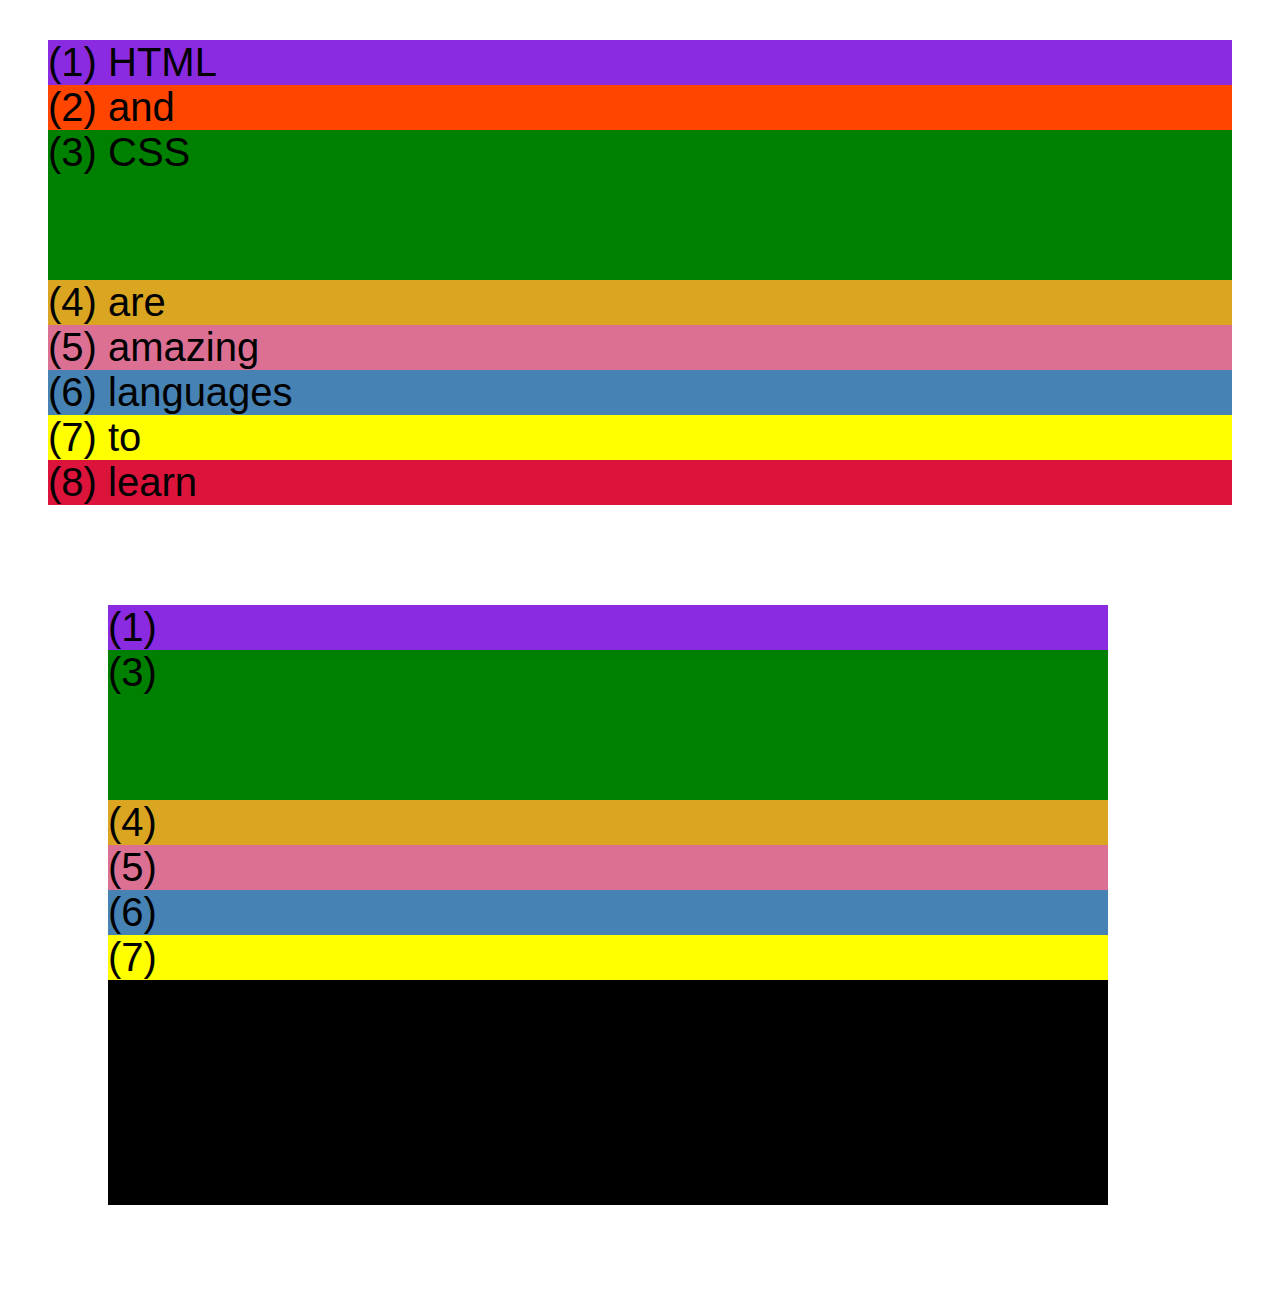
==== css-grid.html @ 27509c00 "Introduction to Flexbox" ====
<!DOCTYPE html>
<html lang="en">
  <head>
    <meta charset="UTF-8" />
    <meta http-equiv="X-UA-Compatible" content="IE=edge" />
    <meta name="viewport" content="width=device-width, initial-scale=1.0" />
    <title>CSS Grid</title>
    <style>
      .el--1 {
        background-color: blueviolet;
      }
      .el--2 {
        background-color: orangered;
      }
      .el--3 {
        background-color: green;
        height: 150px;
      }
      .el--4 {
        background-color: goldenrod;
      }
      .el--5 {
        background-color: palevioletred;
      }
      .el--6 {
        background-color: steelblue;
      }
      .el--7 {
        background-color: yellow;
      }
      .el--8 {
        background-color: crimson;
      }

      .container--1 {
        /* STARTER */
        font-family: sans-serif;
        background-color: #ddd;
        font-size: 40px;
        margin: 40px;

        /* CSS GRID */
      }

      .container--2 {
        /* STARTER */
        font-family: sans-serif;
        background-color: black;
        font-size: 40px;
        margin: 100px;

        width: 1000px;
        height: 600px;

        /* CSS GRID */
      }
    </style>
  </head>
  <body>
    <div class="container--1">
      <div class="el el--1">(1) HTML</div>
      <div class="el el--2">(2) and</div>
      <div class="el el--3">(3) CSS</div>
      <div class="el el--4">(4) are</div>
      <div class="el el--5">(5) amazing</div>
      <div class="el el--6">(6) languages</div>
      <div class="el el--7">(7) to</div>
      <div class="el el--8">(8) learn</div>
    </div>

    <div class="container--2">
      <div class="el el--1">(1)</div>
      <div class="el el--3">(3)</div>
      <div class="el el--4">(4)</div>
      <div class="el el--5">(5)</div>
      <div class="el el--6">(6)</div>
      <div class="el el--7">(7)</div>
    </div>
  </body>
</html>
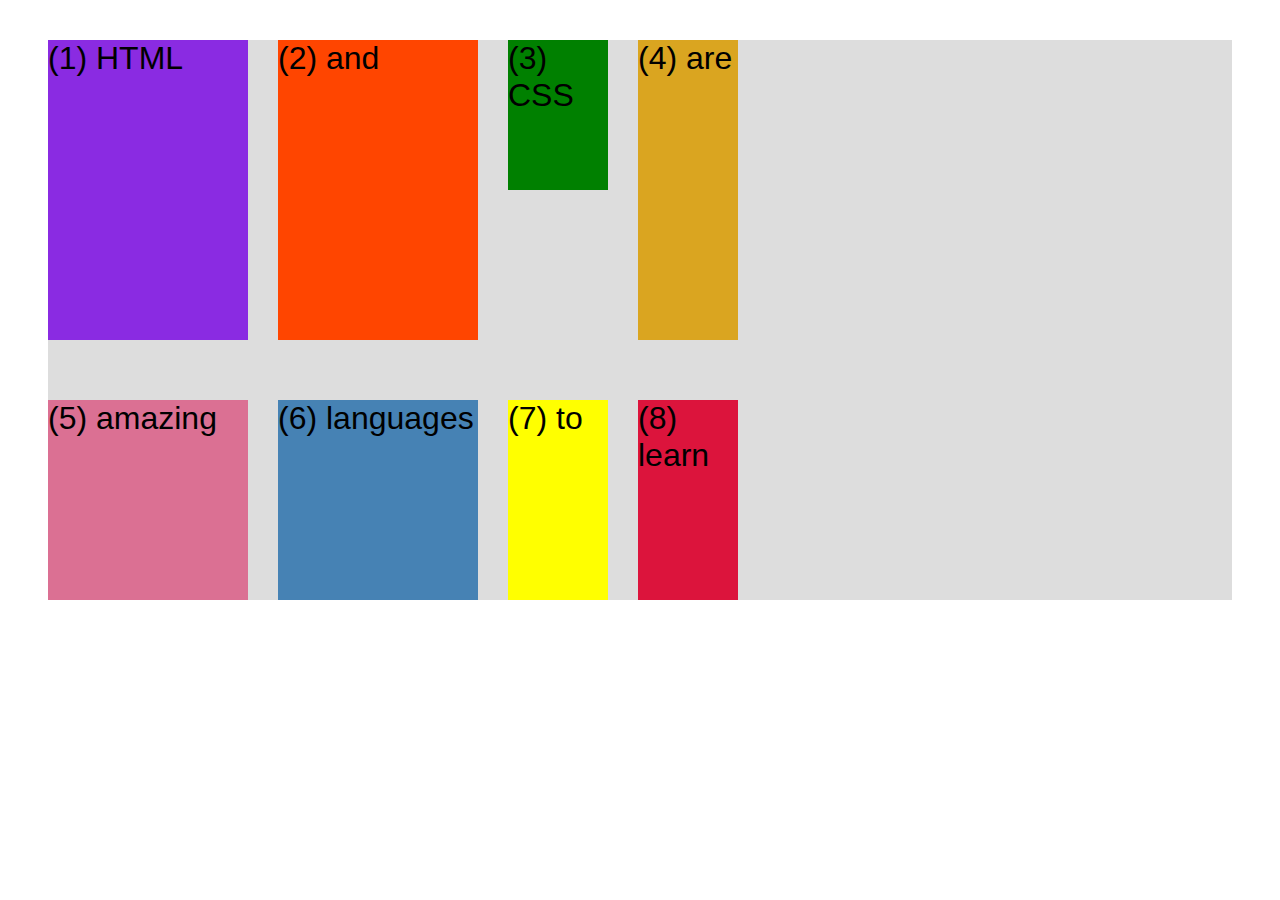
==== commit 6bd15df9: "Introduction to CSS Grid" ====
--- a/css-grid.html
+++ b/css-grid.html
@@ -36,13 +36,22 @@
         /* STARTER */
         font-family: sans-serif;
         background-color: #ddd;
-        font-size: 40px;
+        font-size: 32px;
         margin: 40px;
 
         /* CSS GRID */
+        display: grid;
+        grid-template-columns: 200px 200px 100px 100px;
+        grid-template-rows: 300px 200px;
+
+        /* gap: 30px; */
+        column-gap: 30px;
+        row-gap: 60px;
       }
 
       .container--2 {
+        display: none;
+
         /* STARTER */
         font-family: sans-serif;
         background-color: black;
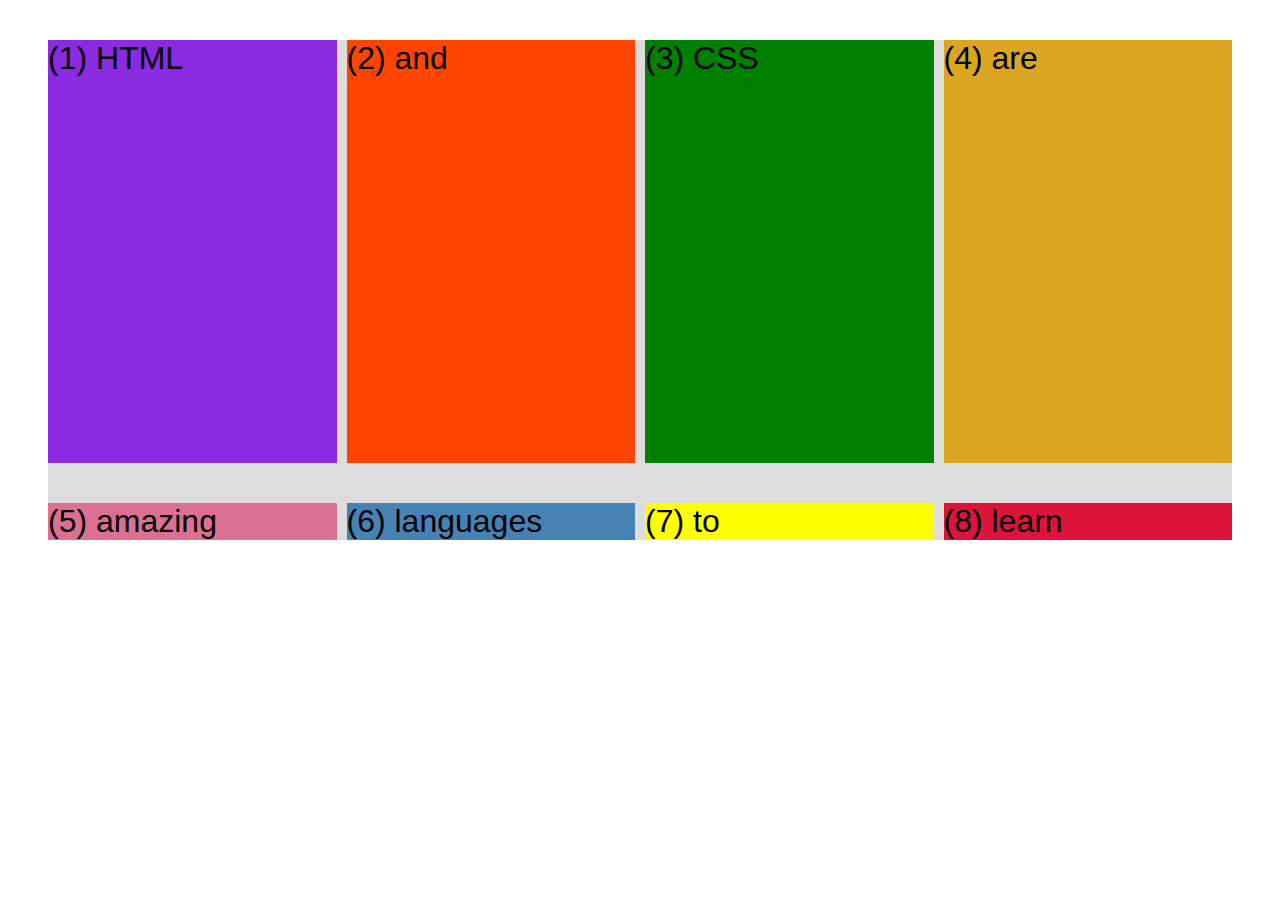
==== commit 0d83fe1c: "Sizing Grid Columns and Rows" ====
--- a/css-grid.html
+++ b/css-grid.html
@@ -14,7 +14,7 @@
       }
       .el--3 {
         background-color: green;
-        height: 150px;
+        /* height: 150px; */
       }
       .el--4 {
         background-color: goldenrod;
@@ -41,12 +41,17 @@
 
         /* CSS GRID */
         display: grid;
-        grid-template-columns: 200px 200px 100px 100px;
-        grid-template-rows: 300px 200px;
+        /* grid-template-columns: 200px 200px 1fr 1fr; */
+        /* grid-template-rows: 300px 200px; */
+        /* grid-template-columns: 1fr 1fr 1fr auto; */
+
+        grid-template-columns: repeat(4, 1fr);
+        grid-template-rows: 1fr auto;
+        height: 500px;
 
         /* gap: 30px; */
-        column-gap: 30px;
-        row-gap: 60px;
+        column-gap: 10px;
+        row-gap: 40px;
       }
 
       .container--2 {
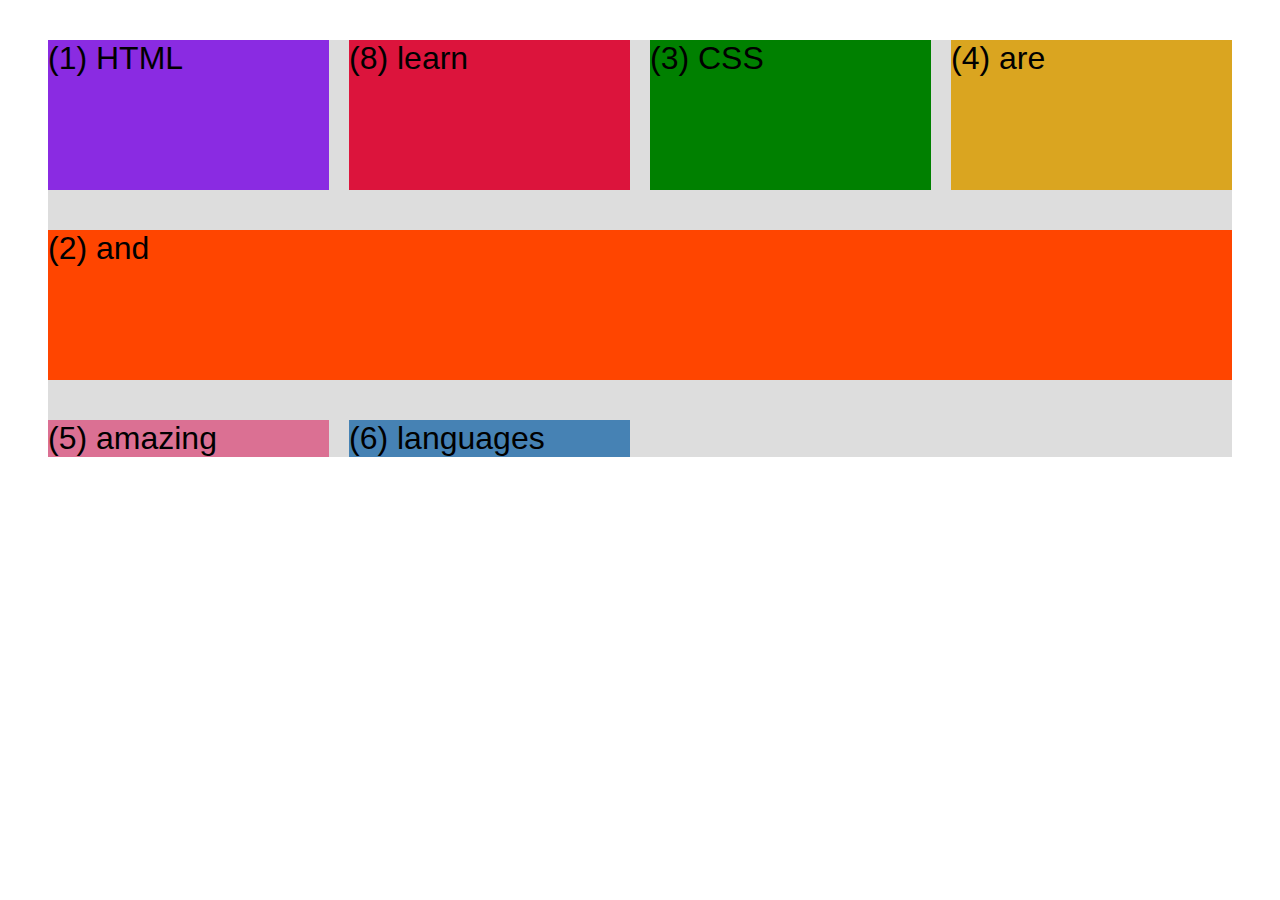
==== commit f19a4f2e: "Placing and panning Grid Items" ====
--- a/css-grid.html
+++ b/css-grid.html
@@ -14,7 +14,7 @@
       }
       .el--3 {
         background-color: green;
-        /* height: 150px; */
+        height: 150px;
       }
       .el--4 {
         background-color: goldenrod;
@@ -46,12 +46,29 @@
         /* grid-template-columns: 1fr 1fr 1fr auto; */
 
         grid-template-columns: repeat(4, 1fr);
-        grid-template-rows: 1fr auto;
-        height: 500px;
+        grid-template-rows: 1fr 1fr;
+        /* height: 500px; */
 
         /* gap: 30px; */
-        column-gap: 10px;
+        column-gap: 20px;
         row-gap: 40px;
+      }
+
+      .el--8 {
+        grid-column: 2 / 3;
+        /* grid-row: 1 / span 2; */
+        grid-row: 1 / 2;
+      }
+
+      .el--2 {
+        /* grid-column: 1 / 4; */
+        /* grid-column: 1 / span 4; */
+        grid-column: 1 / -1;
+        grid-row: 2;
+      }
+
+      .el--6 {
+        /* grid-row: 3 / 5; */
       }
 
       .container--2 {
@@ -78,7 +95,7 @@
       <div class="el el--4">(4) are</div>
       <div class="el el--5">(5) amazing</div>
       <div class="el el--6">(6) languages</div>
-      <div class="el el--7">(7) to</div>
+      <!-- <div class="el el--7">(7) to</div> -->
       <div class="el el--8">(8) learn</div>
     </div>
 
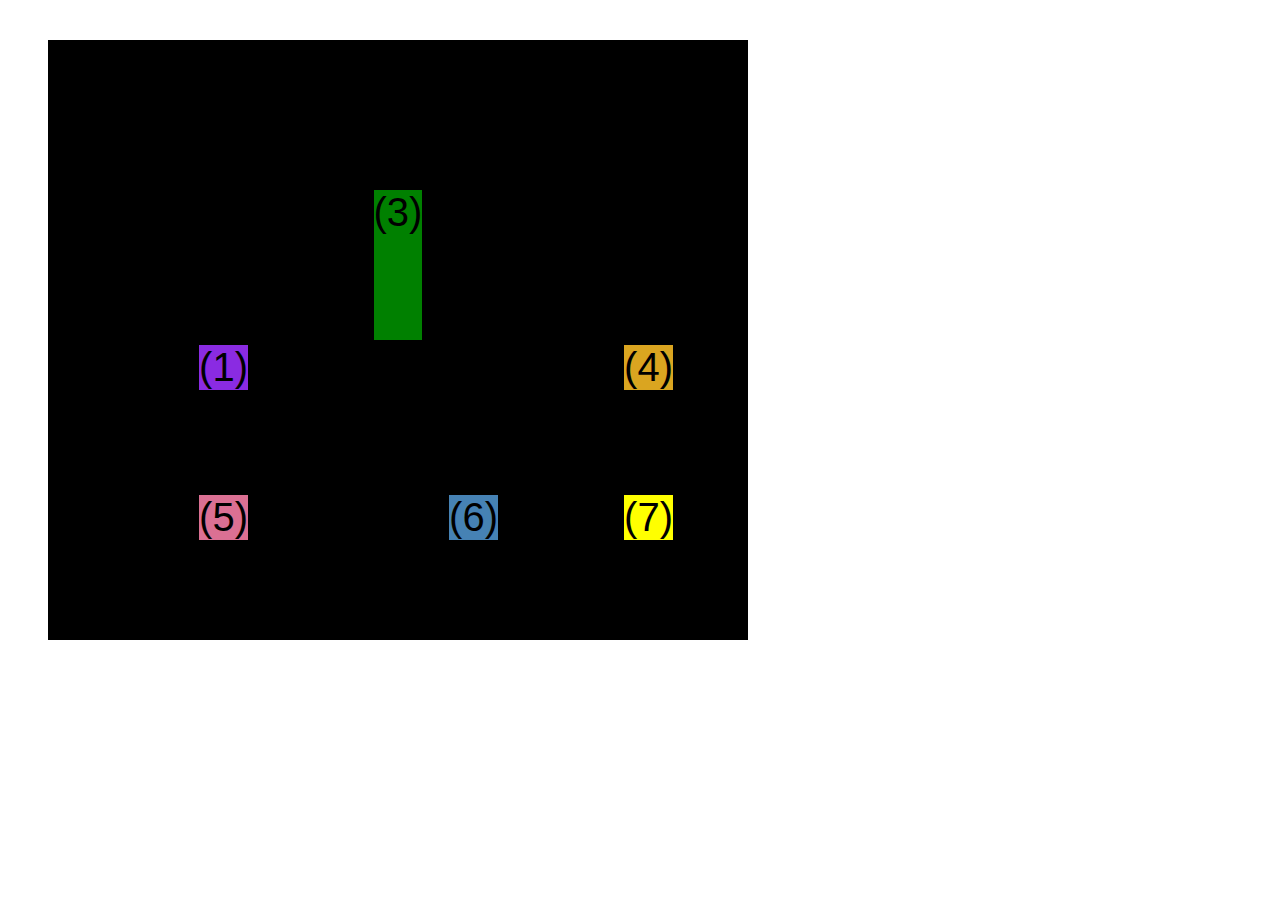
==== commit ae10bb86: "Aligning Grid Items and Tracks" ====
--- a/css-grid.html
+++ b/css-grid.html
@@ -52,6 +52,8 @@
         /* gap: 30px; */
         column-gap: 20px;
         row-gap: 40px;
+        /* TEMP */
+        display: none;
       }
 
       .el--8 {
@@ -72,18 +74,34 @@
       }
 
       .container--2 {
-        display: none;
-
         /* STARTER */
         font-family: sans-serif;
         background-color: black;
         font-size: 40px;
-        margin: 100px;
+        margin: 40px;
 
-        width: 1000px;
+        width: 700px;
         height: 600px;
 
         /* CSS GRID */
+        display: grid;
+        grid-template-columns: 125px 200px 125px;
+        grid-template-rows: 250px 100px;
+        gap: 50px;
+
+        /* Aligning tracks inside container: distribute empty space */
+        justify-content: center;
+        /* justify-content: space-between; */
+        align-content: center;
+
+        /* Aligning items INSIDE cells: moving items around inside cells */
+        align-items: end;
+        justify-items: end;
+      }
+
+      .el--3 {
+        align-self: center;
+        justify-self: center;
       }
     </style>
   </head>
